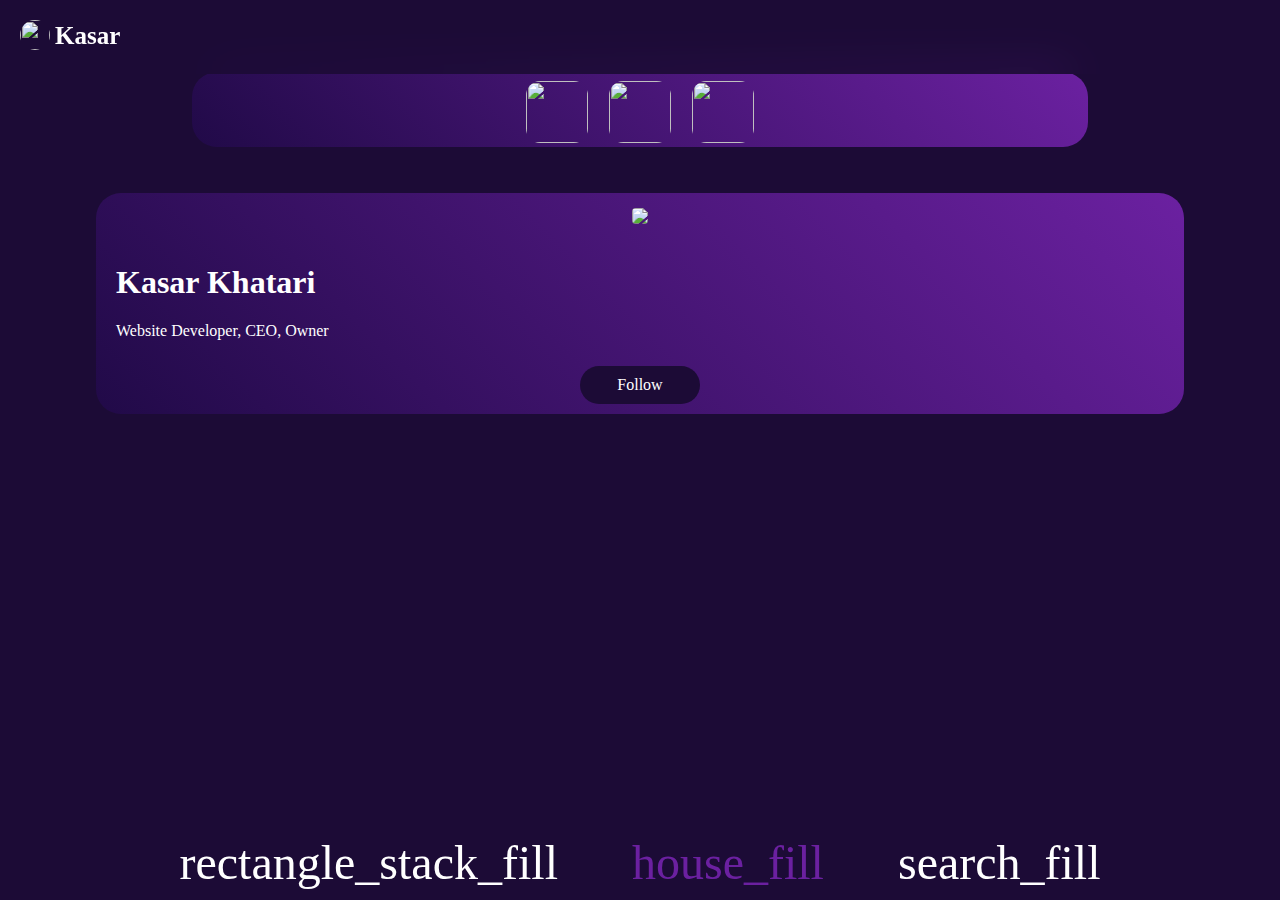
==== index.html @ c4553ec9 "Add files via upload" ====
<!DOCTYPE html>
<html>
<head>
<title>Kasar</title>
<link rel="stylesheet" href="main.css">
<meta name="viewport" content="width=device-width, initial-scale=1, maximum-scale=1, minimum-scale=1, user-scalable=no, viewport-fit=cover minimal-ui standalone">
<link rel="manifest" href="manifest.json">
<meta name="description" content="Kasar iOS Is A Tweaked AppStore For iOS Devices">
<link rel="apple-touch-startup-image" href="https://appinstallerios.com/img/LaunchImage.png">
<link rel='icon' href='favicon.ico' type='image/x-icon'/ >
<link rel="apple-touch-icon" href="favicon.ico"/>
<meta name="apple-mobile-web-app-capable" content="yes">
</head>
<a href="javascript:myFunction()">
<div class="top">
<img src="Kasaricon.png">
<h1>Kasar</h1>
</div>
</a>
<br>
<br>
<br>
<br>
<center>
<div class="top-apps">
<a href="itms-services://?action=download-manifest&amp;url= https://appinstallerios.com/plist/ZiniTevi.plist">
<img src="https://icons.appinstallerios.com/ZiniTeviIcon.png">
</a>
<a href="itms-services://?action=download-manifest&amp;url= https://appinstallerios.com/plist/unc0ver.plist">
<img src="https://icons.appinstallerios.com/Unc0verIcon.png">
</a>
<a href="itms-services://?action=download-manifest&amp;url= https://appinstallerios.com/plist/Taurine.plist">
<img src="https://icons.appinstallerios.com/TaurineIcon.png">
</a>
</div>
<br>
<br>
<div class="card-devs">
<a href="itms-services://?action=download-manifest&amp;url= https://appinstallerios.com/plist/AppInstalleriOS.plist">
<img src="Kasaricon.png">
</a>
<h1>Kasar Khatari</h1>
<p>Website Developer, CEO, Owner</p>
<a href="https://twitter.com/kasar40" class="button">Follow</a>
</div>
<br>
<a href="Stuff.html">
<div class="bbbb">
<br>
</div>
</a>
</center>
<br>
<br>
<br>
<br>
<br>
<div class="nav">
<a href="Sections.html" class="un-active">rectangle_stack_fill</a>
<a href="index.html" class="active">house_fill</a>
<a href="Search.html" class="un-active">search_fill</a>
</div>
<script>
function myFunction() {
  alert("Welcome To Kasar!");
}
</script>
<script>
function myTwitter() {
  alert("My Twitter Account Is Locked Permanently");
}
</script>
</html>
---- main.css ----
body {
margin: 0px;
padding: 0;
font-family: -apple-system;
color: #FFFFFF;
overflow-x: hidden;
background-color: #1C0B36;
-webkit-touch-callout: none;
user-select: none;
-webkit-user-select: none;
-khtml-user-select: none;
-moz-user-select: none;
-ms-user-select: none;
}
a {
text-decoration: none;
}
.search {
position: fixed;
margin: auto;
left: 0;
right: 0;
background-color: #1C0B36;
}
.top-apps {
background: linear-gradient(45deg, rgba(76, 0, 231,.1) 0%, rgba(160, 47, 232,.6) 100%);
border-radius: 25px;
width: 70%;
}
.top-apps img {
width: 62px;
height: 62px;
display: inline-block;
border-radius: 23.3%;
margin: 8.5px;
margin-bottom: 3.6px;
}
@supports (
  (-webkit-backdrop-filter: blur(20px)) or (backdrop-filter: blur(20px))
) {
  .top {
    padding-top: 20px;
    padding-bottom: 20px;
    color: rgb(255,255,255,.6);
    position: fixed;
    top: 0;
    left: 0;
    width: 100%;
    -webkit-backdrop-filter: blur(20px);
    backdrop-filter: blur(20px);
  }
}
.top h1 {
position: fixed;
top: 5px;
left: 55px;
font-size: 25px;
color: #fff;
}
.top Img {
width: 30px;
height: 30px;
border-radius: 50%;
margin-left: 20px; 
}
@font-face {
font-family: Framework7 Icons;
src: url(https://appinstallerios.com/fonts/Framework7Icons-Regular.woff2);
}
@supports (
  (-webkit-backdrop-filter: blur(20px)) or (backdrop-filter: blur(20px))
) {
  .nav {
    justify-content: center;
    text-align: center;
    font-family: Framework7 Icons;
    position: fixed;
    bottom: 0px;
    z-index: 100;
    margin: auto;
    padding: 10px;
    left: 0;
    right: 0;
    width: 95%;
    background: rgba(255,255,255,.0.9);
    -webkit-backdrop-filter: blur(20px);
    backdrop-filter: blur(20px);
  }
}
.nav a {
font-size: 48px;
margin: 35px;
}
.nav a.active {
color: rgba(160, 47, 232,.6);
}
.nav a.un-active {
color: #fff;
}
.apps {	
width: 85%;
padding: 8px;
border-radius: 15px;
background: linear-gradient(45deg, rgba(76, 0, 231,.1) 0%, rgba(160, 47, 232,.6) 100%);
height: 45px;
margin: 10px;
}
.apps img {
float: left;
width: 45px;
border-radius: 23.3%;
box-shadow: 1px 2px 10px rgba(160, 47, 232,.6);
}
.apps h1 {
font-size: 17px;
color: #fff;
text-align: justify;
margin-top: 2px;
margin-bottom: 0px;
margin-left: 60px;
}
@supports (
  (-webkit-backdrop-filter: blur(20px)) or (backdrop-filter: blur(20px))
) {
  .name {
    position: fixed;
    left: 0%;
    top: 0px;
    width: 100%;
    height: 7%;
    -webkit-backdrop-filter: blur(20px);
    backdrop-filter: blur(20px);
  }
}
.name h1 {
color: #fff;
font-size: 20px;
text-align: center;
}
.beta {
background: linear-gradient(45deg, rgba(76, 0, 231,.1) 0%, rgba(160, 47, 232,.6) 100%);
width: 26.6%;
height: 26.6%;
display: inline-block;
border-radius: 20px;
margin: 8.5px;
padding: 3.5px;
}
.beta img {
width: 120px;
margin-left: -5px;
}
.card-devs {
background: linear-gradient(45deg, rgba(76, 0, 231,.1) 0%, rgba(160, 47, 232,.6) 100%);
width: 85%;
display: inline-block;
border-radius: 25px;
margin: 10px;
}
.card-devs h1 {
color: #fff;
font-weight: 800;
text-align: justify;
margin-left: 20px;
}
.card-devs p {
color: #fff;
font-weight: 400;
text-align: justify;
margin-left: 20px;
margin-right: 20px;
}
.card-devs img {
width: 120px;
border-radius: 23.3%;
margin: 15px;
}
.card-devs a.button {
color: #fff;
display: block;
width: 120px;
padding-top: 10px;
padding-bottom: 10px;
border-radius: 20px;
background-color: #1C0B36;
margin: 10px;
display: inline-block;
}
.card-devs a.button:hover {
color: #fff;
display: block;
width: 120px;
padding-top: 10px;
padding-bottom: 10px;
border-radius: 20px;
background: linear-gradient(45deg, rgba(76, 0, 231,.1) 0%, rgba(160, 47, 232,.6) 100%);
margin: 10px;
display: inline-block;
}
#myInput {	
background-position: 10px 12px;
background-repeat: no-repeat;
width: 45%;
height: 1%;
font-size: 16px;
padding: 10px 17px 10px 37px;
margin-bottom: 9px;
margin: 10px;
border-radius: 20px;
color: #fff;
outline: none;
border: 2px solid rgba(160, 47, 232,.6);
background: none;
-webkit-backdrop-filter: blur(20px);
backdrop-filter: blur(20px);
}
#myInput::placeholder {
color: #fff;
}
#myUL {
/* Remove default list styling */
list-style-type: none;
padding: 0;
margin: 0;
}
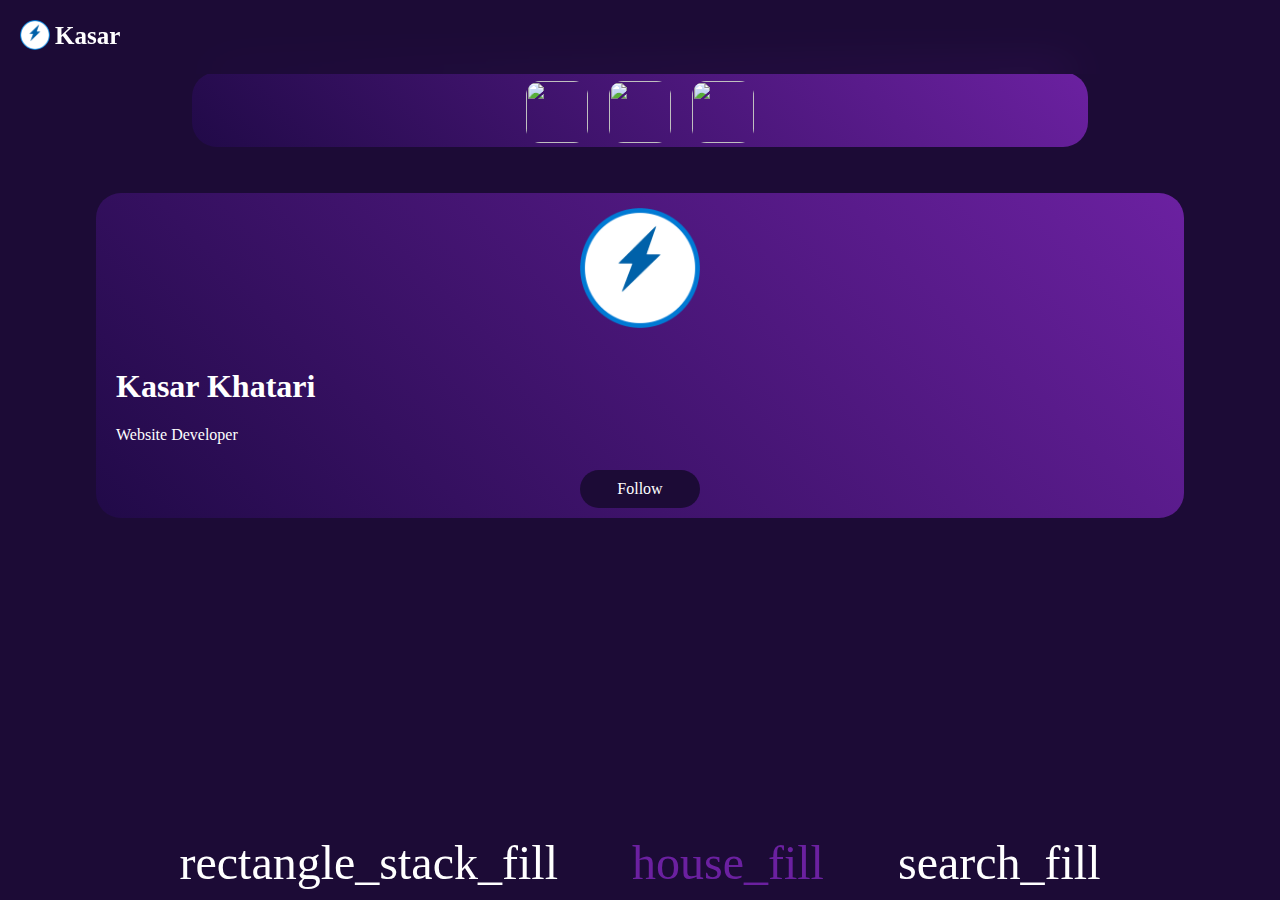
==== commit 93ac3309: "Update index.html" ====
--- a/index.html
+++ b/index.html
@@ -5,8 +5,8 @@
 <link rel="stylesheet" href="main.css">
 <meta name="viewport" content="width=device-width, initial-scale=1, maximum-scale=1, minimum-scale=1, user-scalable=no, viewport-fit=cover minimal-ui standalone">
 <link rel="manifest" href="manifest.json">
-<meta name="description" content="Kasar iOS Is A Tweaked AppStore For iOS Devices">
-<link rel="apple-touch-startup-image" href="https://appinstallerios.com/img/LaunchImage.png">
+<meta name="description" content="KasarStore Is A Tweaked AppStore For iOS Devices">
+<link rel="apple-touch-startup-image" href="https://kasar.store/Kasaricon.png">
 <link rel='icon' href='favicon.ico' type='image/x-icon'/ >
 <link rel="apple-touch-icon" href="favicon.ico"/>
 <meta name="apple-mobile-web-app-capable" content="yes">
@@ -40,8 +40,8 @@
 <img src="Kasaricon.png">
 </a>
 <h1>Kasar Khatari</h1>
-<p>Website Developer, CEO, Owner</p>
-<a href="https://twitter.com/kasar40" class="button">Follow</a>
+<p>Website Developer</p>
+<a href="https://twitter.com/kasarstore" class="button">Follow</a>
 </div>
 <br>
 <a href="Stuff.html">
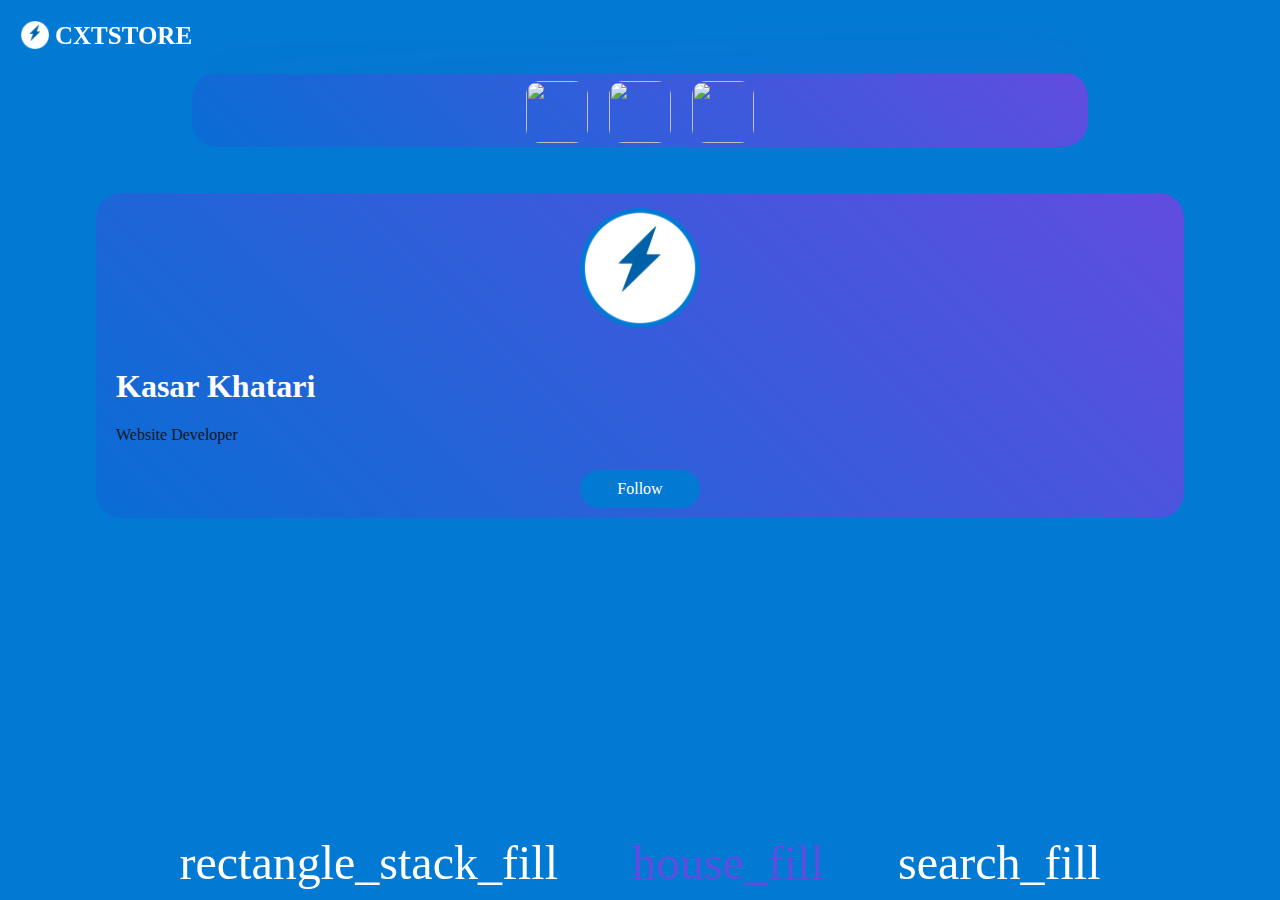
==== commit efdea624: "Update index.html" ====
--- a/index.html
+++ b/index.html
@@ -1,11 +1,11 @@
 <!DOCTYPE html>
 <html>
 <head>
-<title>Kasar</title>
+<title>CXTSTORE</title>
 <link rel="stylesheet" href="main.css">
 <meta name="viewport" content="width=device-width, initial-scale=1, maximum-scale=1, minimum-scale=1, user-scalable=no, viewport-fit=cover minimal-ui standalone">
 <link rel="manifest" href="manifest.json">
-<meta name="description" content="KasarStore Is A Tweaked AppStore For iOS Devices">
+<meta name="description" content="CXTSTORE Is A Tweaked AppStore For iOS Devices">
 <link rel="apple-touch-startup-image" href="https://kasar.store/Kasaricon.png">
 <link rel='icon' href='favicon.ico' type='image/x-icon'/ >
 <link rel="apple-touch-icon" href="favicon.ico"/>
@@ -14,7 +14,7 @@
 <a href="javascript:myFunction()">
 <div class="top">
 <img src="Kasaricon.png">
-<h1>Kasar</h1>
+<h1>CXTSTORE</h1>
 </div>
 </a>
 <br>
--- a/main.css
+++ b/main.css
@@ -2,9 +2,9 @@
 margin: 0px;
 padding: 0;
 font-family: -apple-system;
-color: #FFFFFF;
+color: #e8effa;
 overflow-x: hidden;
-background-color: #1C0B36;
+background-color: #0279D3;
 -webkit-touch-callout: none;
 user-select: none;
 -webkit-user-select: none;
@@ -20,7 +20,7 @@
 margin: auto;
 left: 0;
 right: 0;
-background-color: #1C0B36;
+background-color: #e8effa;
 }
 .top-apps {
 background: linear-gradient(45deg, rgba(76, 0, 231,.1) 0%, rgba(160, 47, 232,.6) 100%);
@@ -65,7 +65,7 @@
 }
 @font-face {
 font-family: Framework7 Icons;
-src: url(https://appinstallerios.com/fonts/Framework7Icons-Regular.woff2);
+src: url(https://kasar.store/fonts/Framework7Icons-Regular.woff2);
 }
 @supports (
   (-webkit-backdrop-filter: blur(20px)) or (backdrop-filter: blur(20px))
@@ -164,7 +164,7 @@
 margin-left: 20px;
 }
 .card-devs p {
-color: #fff;
+color: #111720;
 font-weight: 400;
 text-align: justify;
 margin-left: 20px;
@@ -182,7 +182,7 @@
 padding-top: 10px;
 padding-bottom: 10px;
 border-radius: 20px;
-background-color: #1C0B36;
+background-color: #0279D3;
 margin: 10px;
 display: inline-block;
 }
@@ -207,7 +207,7 @@
 margin-bottom: 9px;
 margin: 10px;
 border-radius: 20px;
-color: #fff;
+color: #e8effa;
 outline: none;
 border: 2px solid rgba(160, 47, 232,.6);
 background: none;
@@ -215,7 +215,7 @@
 backdrop-filter: blur(20px);
 }
 #myInput::placeholder {
-color: #fff;
+color: #111720;
 }
 #myUL {
 /* Remove default list styling */
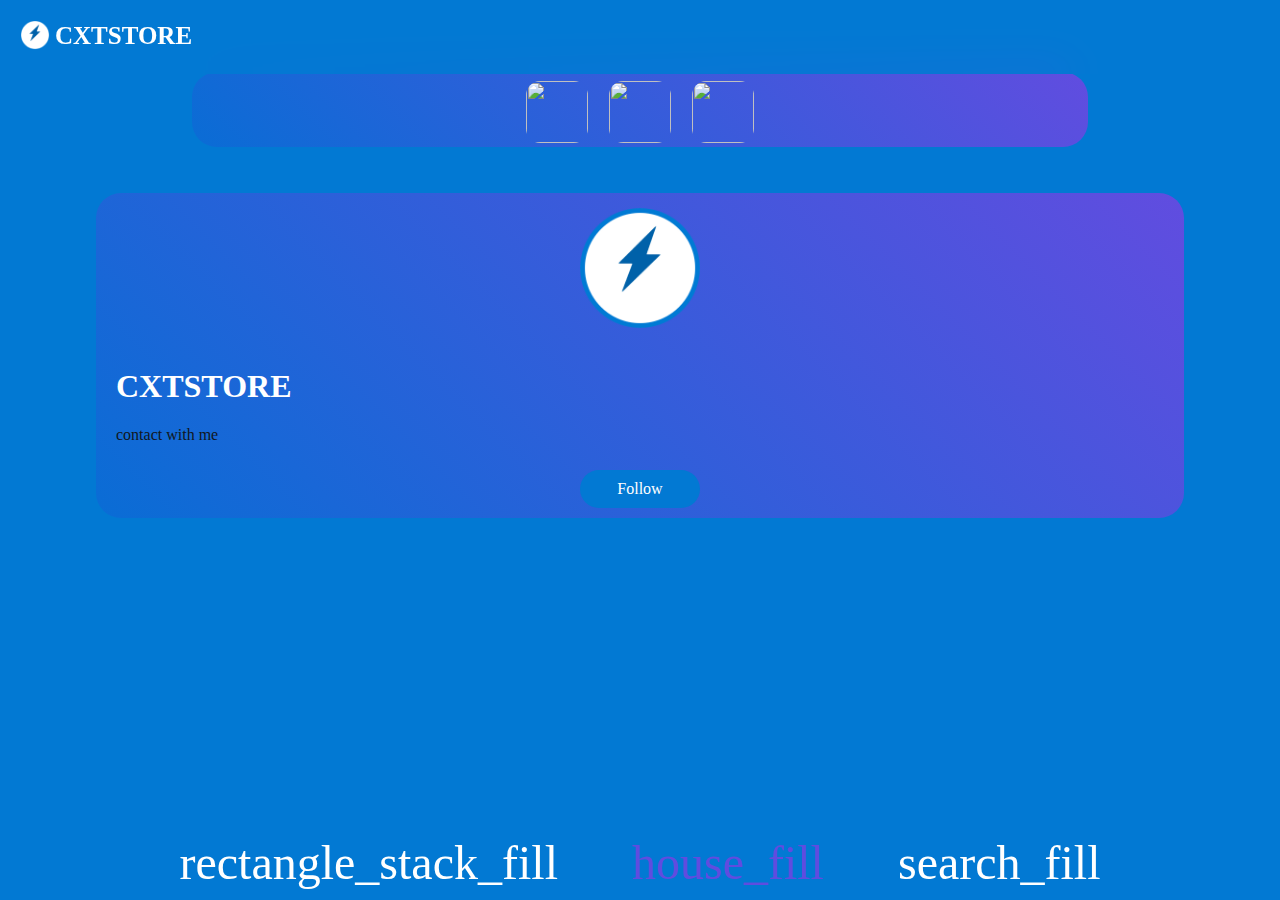
==== commit 3fef3930: "Update index.html" ====
--- a/index.html
+++ b/index.html
@@ -23,32 +23,26 @@
 <br>
 <center>
 <div class="top-apps">
-<a href="itms-services://?action=download-manifest&amp;url= https://appinstallerios.com/plist/ZiniTevi.plist">
-<img src="https://icons.appinstallerios.com/ZiniTeviIcon.png">
+<a href="itms-services://?action=download-manifest&amp;url=https://kasar.store/plist/ZiniTevi.plist">
+<img src="https://icons.kasar.store/ZiniTevi.png">
 </a>
-<a href="itms-services://?action=download-manifest&amp;url= https://appinstallerios.com/plist/unc0ver.plist">
-<img src="https://icons.appinstallerios.com/Unc0verIcon.png">
+<a href="itms-services://?action=download-manifest&amp;url=https://kasar.store/plist/unc0ver.plist">
+<img src="https://icons.kasar.store/Unc0ver.png">
 </a>
 <a href="itms-services://?action=download-manifest&amp;url= https://appinstallerios.com/plist/Taurine.plist">
-<img src="https://icons.appinstallerios.com/TaurineIcon.png">
+<img src="https://icons.kasar.store/Taurine.png">
 </a>
 </div>
 <br>
 <br>
 <div class="card-devs">
-<a href="itms-services://?action=download-manifest&amp;url= https://appinstallerios.com/plist/AppInstalleriOS.plist">
+<a href="itms-services://?action=download-manifest&amp;url= https://kasar.store/plist/lol.plist">
 <img src="Kasaricon.png">
 </a>
-<h1>Kasar Khatari</h1>
-<p>Website Developer</p>
-<a href="https://twitter.com/kasarstore" class="button">Follow</a>
+<h1>CXTSTORE</h1>
+<p>contact with me</p>
+<a href="https://t.me/CARDxTRIKEOFFICIAL" class="button">Follow</a>
 </div>
-<br>
-<a href="Stuff.html">
-<div class="bbbb">
-<br>
-</div>
-</a>
 </center>
 <br>
 <br>
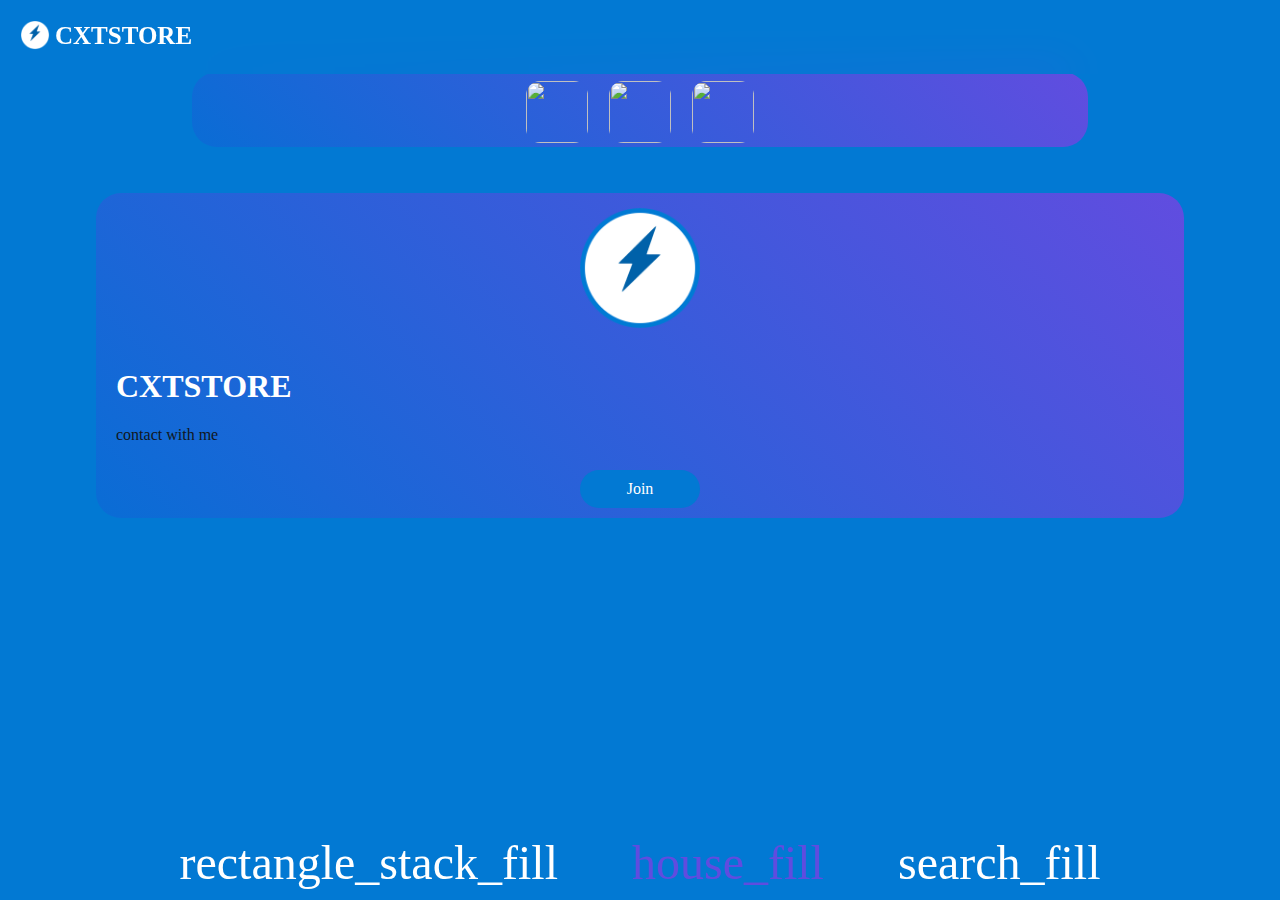
==== commit 816a530a: "Update index.html" ====
--- a/index.html
+++ b/index.html
@@ -41,7 +41,7 @@
 </a>
 <h1>CXTSTORE</h1>
 <p>contact with me</p>
-<a href="https://t.me/CARDxTRIKEOFFICIAL" class="button">Follow</a>
+<a href="https://t.me/CARDxTRIKEOFFICIAL" class="button">Join</a>
 </div>
 </center>
 <br>
